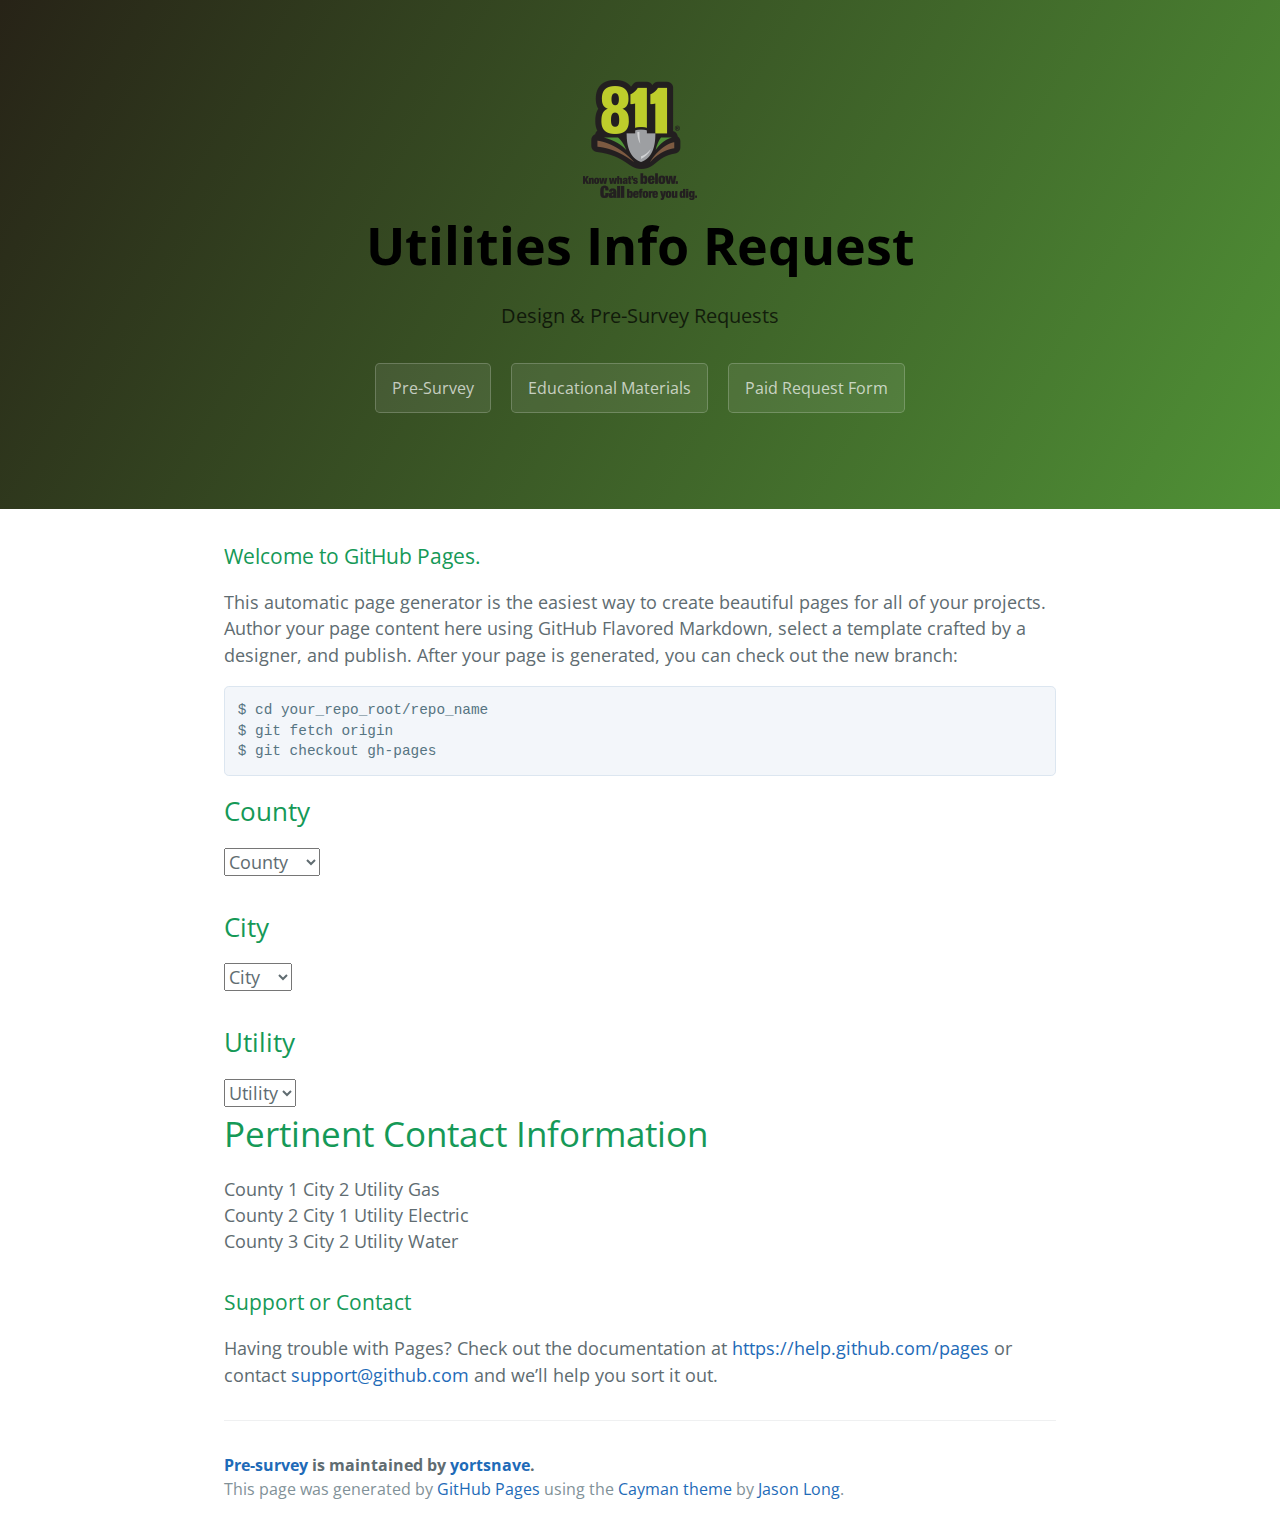
==== edu-docs.html @ b0977305 "test" ====
<!DOCTYPE html>
<html lang="en-us">
  <head>
    <meta charset="UTF-8">
    <title>Pre-survey by yortsnave</title>
    <meta name="viewport" content="width=device-width, initial-scale=1">
    <link rel="stylesheet" type="text/css" href="stylesheets/normalize.css" media="screen">
    <link href='http://fonts.googleapis.com/css?family=Open+Sans:400,700' rel='stylesheet' type='text/css'>
    <link rel="stylesheet" type="text/css" href="stylesheets/stylesheet.css" media="screen">
    <link rel="stylesheet" type="text/css" href="stylesheets/github-light.css" media="screen">
    <link rel="stylesheet" type="text/css" href="/semantic/dist/semantic.min.css">
    <script src="semantic/dist/semantic.min.js"></script>
    
    
     
  </head>
  <body>
    
     <script type="text/javascript"> 
    
    jQuery(function ($) {

    var selects = $('#select-container select'),
        results = $('#results-container > div');

    selects.change(function () {
        var values = '';
        selects.each(function () {
            values += '.' + $(this).val();
        });
        results.filter(values).show().siblings().hide();
    });

});
     </script>
      
    
    <section class="page-header">
      <img src="images/811logo.png">
      <h1 class="project-name"> Utilities Info Request</h1>
      <h2 class="project-tagline">Design & Pre-Survey Requests</h2>
      <a href="http://yortsnave.github.io/pre-survey/" class="btn">Pre-Survey</a>
      <a href="http://yortsnave.github.io/pre-survey/edu-docs" class="btn">Educational Materials</a>
      <a href="http://yortsnave.github.io/pre-survey/paid-request" class="btn">Paid Request Form</a>
     </section>

    <section class="main-content">
      <h3>
<a id="welcome-to-github-pages" class="anchor" href="#welcome-to-github-pages" aria-hidden="true"><span class="octicon octicon-link"></span></a>Welcome to GitHub Pages.</h3>

<p>This automatic page generator is the easiest way to create beautiful pages for all of your projects. Author your page content here using GitHub Flavored Markdown, select a template crafted by a designer, and publish. After your page is generated, you can check out the new branch:</p>

<pre><code>$ cd your_repo_root/repo_name
$ git fetch origin
$ git checkout gh-pages
</code></pre>

<div class="margins1">

	<h2>County</h2>
	<div id='select-container'>
		<select>
			<option value='none'>County</option>
			<option value='County1'>County 1</option>
			<option value='County2'>County 2</option>
			<option value='County3'>County 3</option>
		</select>
		
		<h2>City</h2>
		<select>
			<option value='none'>City</option>
			<option value='City1'>City 1</option>
			<option value='City2'>City 2</option>
			<option value='City3'>City 3</option>
		</select>
		
		<h2>Utility</h2>
		<select>
			<option value='none'>Utility</option>
			<option value='Water'>Water</option>
			<option value='Gas'>Water</option>
			<option value='Electric'>Water</option>
		</select>
		
		</br>
	</div>
</div>
<div class="margins2">
	<h1>Pertinent Contact Information</h1>

	<div id='results-container'>
		<div class='County1 City2 Gas'>County 1 City 2 Utility Gas</div>
		<div class='County1 City2 Gas'>County 2 City 1 Utility Electric</div>
		<div class='County1 City2 Gas'>County 3 City 2 Utility Water</div>
	</div>
</div>


<h3>
<a id="support-or-contact" class="anchor" href="#support-or-contact" aria-hidden="true"><span class="octicon octicon-link"></span></a>Support or Contact</h3>

<p>Having trouble with Pages? Check out the documentation at <a href="https://help.github.com/pages">https://help.github.com/pages</a> or contact <a href="mailto:support@github.com">support@github.com</a> and we’ll help you sort it out.</p>

      <footer class="site-footer">
        <span class="site-footer-owner"><a href="https://github.com/yortsnave/pre-survey">Pre-survey</a> is maintained by <a href="https://github.com/yortsnave">yortsnave</a>.</span>

        <span class="site-footer-credits">This page was generated by <a href="https://pages.github.com">GitHub Pages</a> using the <a href="https://github.com/jasonlong/cayman-theme">Cayman theme</a> by <a href="https://twitter.com/jasonlong">Jason Long</a>.</span>
      </footer>

    </section>

  
  </body>
</html>
---- stylesheets/stylesheet.css ----
* {
  box-sizing: border-box; }

body {
  padding: 0;
  margin: 0;
  font-family: "Open Sans", "Helvetica Neue", Helvetica, Arial, sans-serif;
  font-size: 16px;
  line-height: 1.5;
  color: #606c71; }

a {
  color: #1e6bb8;
  text-decoration: none; }
  a:hover {
    text-decoration: underline; }

.btn {
  display: inline-block;
  margin-bottom: 1rem;
  color: rgba(255, 255, 255, 0.7);
  background-color: rgba(255, 255, 255, 0.08);
  border-color: rgba(255, 255, 255, 0.2);
  border-style: solid;
  border-width: 1px;
  border-radius: 0.3rem;
  transition: color 0.2s, background-color 0.2s, border-color 0.2s; }
  .btn + .btn {
    margin-left: 1rem; }

.btn:hover {
  color: rgba(255, 255, 255, 0.8);
  text-decoration: none;
  background-color: rgba(255, 255, 255, 0.2);
  border-color: rgba(255, 255, 255, 0.3); }

@media screen and (min-width: 64em) {
  .btn {
    padding: 0.75rem 1rem; } }

@media screen and (min-width: 42em) and (max-width: 64em) {
  .btn {
    padding: 0.6rem 0.9rem;
    font-size: 0.9rem; } }

@media screen and (max-width: 42em) {
  .btn {
    display: block;
    width: 100%;
    padding: 0.75rem;
    font-size: 0.9rem; }
    .btn + .btn {
      margin-top: 1rem;
      margin-left: 0; } }
      
.btn2 {
  display: inline-block;
  margin-bottom: 1rem;
  color: rgba(80, 146, 54, 0.7);
  background-color: rgba(80, 146, 54, 0.08);
  border-color: rgba(80, 146, 54, 0.2);
  border-style: solid;
  border-width: 1px;
  border-radius: 0.3rem;
  transition: color 0.2s, background-color 0.2s, border-color 0.2s; }
  .btn2 + .btn2 {
    margin-left: 1rem; }

.btn2:hover {
  color: rgba(80, 146, 54, 0.8);
  text-decoration: none;
  background-color: rgba(80, 146, 54, 0.2);
  border-color: rgba(80, 146, 54, 0.3); }

@media screen and (min-width: 64em) {
  .btn2 {
    padding: 0.75rem 1rem; } }

@media screen and (min-width: 42em) and (max-width: 64em) {
  .btn2 {
    padding: 0.6rem 0.9rem;
    font-size: 0.9rem; } }

@media screen and (max-width: 42em) {
  .btn2 {
    display: block;
    width: 100%;
    padding: 0.75rem;
    font-size: 0.9rem; }
    .btn2 + .btn2 {
      margin-top: 1rem;
      margin-left: 0; } }

.page-header {
  color: #000000;
  text-align: center;
  background-color: #509236;
  background-image: linear-gradient(120deg, #272317, #509236); }

@media screen and (min-width: 64em) {
  .page-header {
    padding: 5rem 6rem; } }

@media screen and (min-width: 42em) and (max-width: 64em) {
  .page-header {
    padding: 3rem 4rem; } }

@media screen and (max-width: 42em) {
  .page-header {
    padding: 2rem 1rem; } }

.project-name {
  margin-top: 0;
  margin-bottom: 0.1rem; }

@media screen and (min-width: 64em) {
  .project-name {
    font-size: 3.25rem; } }

@media screen and (min-width: 42em) and (max-width: 64em) {
  .project-name {
    font-size: 2.25rem; } }

@media screen and (max-width: 42em) {
  .project-name {
    font-size: 1.75rem; } }

.project-tagline {
  margin-bottom: 2rem;
  font-weight: normal;
  opacity: 0.7; }

@media screen and (min-width: 64em) {
  .project-tagline {
    font-size: 1.25rem; } }

@media screen and (min-width: 42em) and (max-width: 64em) {
  .project-tagline {
    font-size: 1.15rem; } }

@media screen and (max-width: 42em) {
  .project-tagline {
    font-size: 1rem; } }

.main-content :first-child {
  margin-top: 0; }
.main-content img {
  max-width: 100%; }
.main-content h1, .main-content h2, .main-content h3, .main-content h4, .main-content h5, .main-content h6 {
  margin-top: 2rem;
  margin-bottom: 1rem;
  font-weight: normal;
  color: #159957; }
.main-content p {
  margin-bottom: 1em; }
.main-content code {
  padding: 2px 4px;
  font-family: Consolas, "Liberation Mono", Menlo, Courier, monospace;
  font-size: 0.9rem;
  color: #383e41;
  background-color: #f3f6fa;
  border-radius: 0.3rem; }
.main-content pre {
  padding: 0.8rem;
  margin-top: 0;
  margin-bottom: 1rem;
  font: 1rem Consolas, "Liberation Mono", Menlo, Courier, monospace;
  color: #567482;
  word-wrap: normal;
  background-color: #f3f6fa;
  border: solid 1px #dce6f0;
  border-radius: 0.3rem; }
  .main-content pre > code {
    padding: 0;
    margin: 0;
    font-size: 0.9rem;
    color: #567482;
    word-break: normal;
    white-space: pre;
    background: transparent;
    border: 0; }
.main-content .highlight {
  margin-bottom: 1rem; }
  .main-content .highlight pre {
    margin-bottom: 0;
    word-break: normal; }
.main-content .highlight pre, .main-content pre {
  padding: 0.8rem;
  overflow: auto;
  font-size: 0.9rem;
  line-height: 1.45;
  border-radius: 0.3rem; }
.main-content pre code, .main-content pre tt {
  display: inline;
  max-width: initial;
  padding: 0;
  margin: 0;
  overflow: initial;
  line-height: inherit;
  word-wrap: normal;
  background-color: transparent;
  border: 0; }
  .main-content pre code:before, .main-content pre code:after, .main-content pre tt:before, .main-content pre tt:after {
    content: normal; }
.main-content ul, .main-content ol {
  margin-top: 0; }
.main-content blockquote {
  padding: 0 1rem;
  margin-left: 0;
  color: #819198;
  border-left: 0.3rem solid #dce6f0; }
  .main-content blockquote > :first-child {
    margin-top: 0; }
  .main-content blockquote > :last-child {
    margin-bottom: 0; }
.main-content table {
  display: block;
  width: 100%;
  overflow: auto;
  word-break: normal;
  word-break: keep-all; }
  .main-content table th {
    font-weight: bold; }
  .main-content table th, .main-content table td {
    padding: 0.5rem 1rem;
    border: 1px solid #e9ebec; }
.main-content dl {
  padding: 0; }
  .main-content dl dt {
    padding: 0;
    margin-top: 1rem;
    font-size: 1rem;
    font-weight: bold; }
  .main-content dl dd {
    padding: 0;
    margin-bottom: 1rem; }
.main-content hr {
  height: 2px;
  padding: 0;
  margin: 1rem 0;
  background-color: #eff0f1;
  border: 0; }

@media screen and (min-width: 64em) {
  .main-content {
    max-width: 64rem;
    padding: 2rem 6rem;
    margin: 0 auto;
    font-size: 1.1rem; } }

@media screen and (min-width: 42em) and (max-width: 64em) {
  .main-content {
    padding: 2rem 4rem;
    font-size: 1.1rem; } }

@media screen and (max-width: 42em) {
  .main-content {
    padding: 2rem 1rem;
    font-size: 1rem; } }

.site-footer {
  padding-top: 2rem;
  margin-top: 2rem;
  border-top: solid 1px #eff0f1; }

.site-footer-owner {
  display: block;
  font-weight: bold; }

.site-footer-credits {
  color: #819198; }

@media screen and (min-width: 64em) {
  .site-footer {
    font-size: 1rem; } }

@media screen and (min-width: 42em) and (max-width: 64em) {
  .site-footer {
    font-size: 1rem; } }

@media screen and (max-width: 42em) {
  .site-footer {
    font-size: 0.9rem; } }

.video-container {
	position:relative;
	padding-bottom:56.25%;
	padding-top:30px;
	height:0;
	overflow:hidden;
}

.video-container iframe, .video-container object, .video-container embed {
	position:absolute;
	top:0;
	left:0;
	width:100%;
	max-width: 600px;
	height:100%;
	max-height: 360px;
}

.form-container {
	position:relative;
	padding-bottom:100%;
	padding-top:30px;
	height:900px;
	overflow:hidden;
}

.form-container iframe, .video-container object, .video-container embed {
	position:absolute;
	top:0;
	left:0;
	width:100%;
	max-width: 600px;
	height:855px;
	max-height:1500px;
}
---- stylesheets/github-light.css ----
/*
   Copyright 2014 GitHub Inc.

   Licensed under the Apache License, Version 2.0 (the "License");
   you may not use this file except in compliance with the License.
   You may obtain a copy of the License at

       http://www.apache.org/licenses/LICENSE-2.0

   Unless required by applicable law or agreed to in writing, software
   distributed under the License is distributed on an "AS IS" BASIS,
   WITHOUT WARRANTIES OR CONDITIONS OF ANY KIND, either express or implied.
   See the License for the specific language governing permissions and
   limitations under the License.

*/

.pl-c /* comment */ {
  color: #969896;
}

.pl-c1      /* constant, markup.raw, meta.diff.header, meta.module-reference, meta.property-name, support, support.constant, support.variable, variable.other.constant */,
.pl-s .pl-v /* string variable */ {
  color: #0086b3;
}

.pl-e  /* entity */,
.pl-en /* entity.name */ {
  color: #795da3;
}

.pl-s .pl-s1 /* string source */,
.pl-smi      /* storage.modifier.import, storage.modifier.package, storage.type.java, variable.other, variable.parameter.function */ {
  color: #333;
}

.pl-ent /* entity.name.tag */ {
  color: #63a35c;
}

.pl-k /* keyword, storage, storage.type */ {
  color: #a71d5d;
}

.pl-pds              /* punctuation.definition.string, string.regexp.character-class */,
.pl-s                /* string */,
.pl-s .pl-pse .pl-s1 /* string punctuation.section.embedded source */,
.pl-sr               /* string.regexp */,
.pl-sr .pl-cce       /* string.regexp constant.character.escape */,
.pl-sr .pl-sra       /* string.regexp string.regexp.arbitrary-repitition */,
.pl-sr .pl-sre       /* string.regexp source.ruby.embedded */ {
  color: #183691;
}

.pl-v /* variable */ {
  color: #ed6a43;
}

.pl-id /* invalid.deprecated */ {
  color: #b52a1d;
}

.pl-ii /* invalid.illegal */ {
  background-color: #b52a1d;
  color: #f8f8f8;
}

.pl-sr .pl-cce /* string.regexp constant.character.escape */ {
  color: #63a35c;
  font-weight: bold;
}

.pl-ml /* markup.list */ {
  color: #693a17;
}

.pl-mh        /* markup.heading */,
.pl-mh .pl-en /* markup.heading entity.name */,
.pl-ms        /* meta.separator */ {
  color: #1d3e81;
  font-weight: bold;
}

.pl-mq /* markup.quote */ {
  color: #008080;
}

.pl-mi /* markup.italic */ {
  color: #333;
  font-style: italic;
}

.pl-mb /* markup.bold */ {
  color: #333;
  font-weight: bold;
}

.pl-md /* markup.deleted, meta.diff.header.from-file */ {
  background-color: #ffecec;
  color: #bd2c00;
}

.pl-mi1 /* markup.inserted, meta.diff.header.to-file */ {
  background-color: #eaffea;
  color: #55a532;
}

.pl-mdr /* meta.diff.range */ {
  color: #795da3;
  font-weight: bold;
}

.pl-mo /* meta.output */ {
  color: #1d3e81;
}
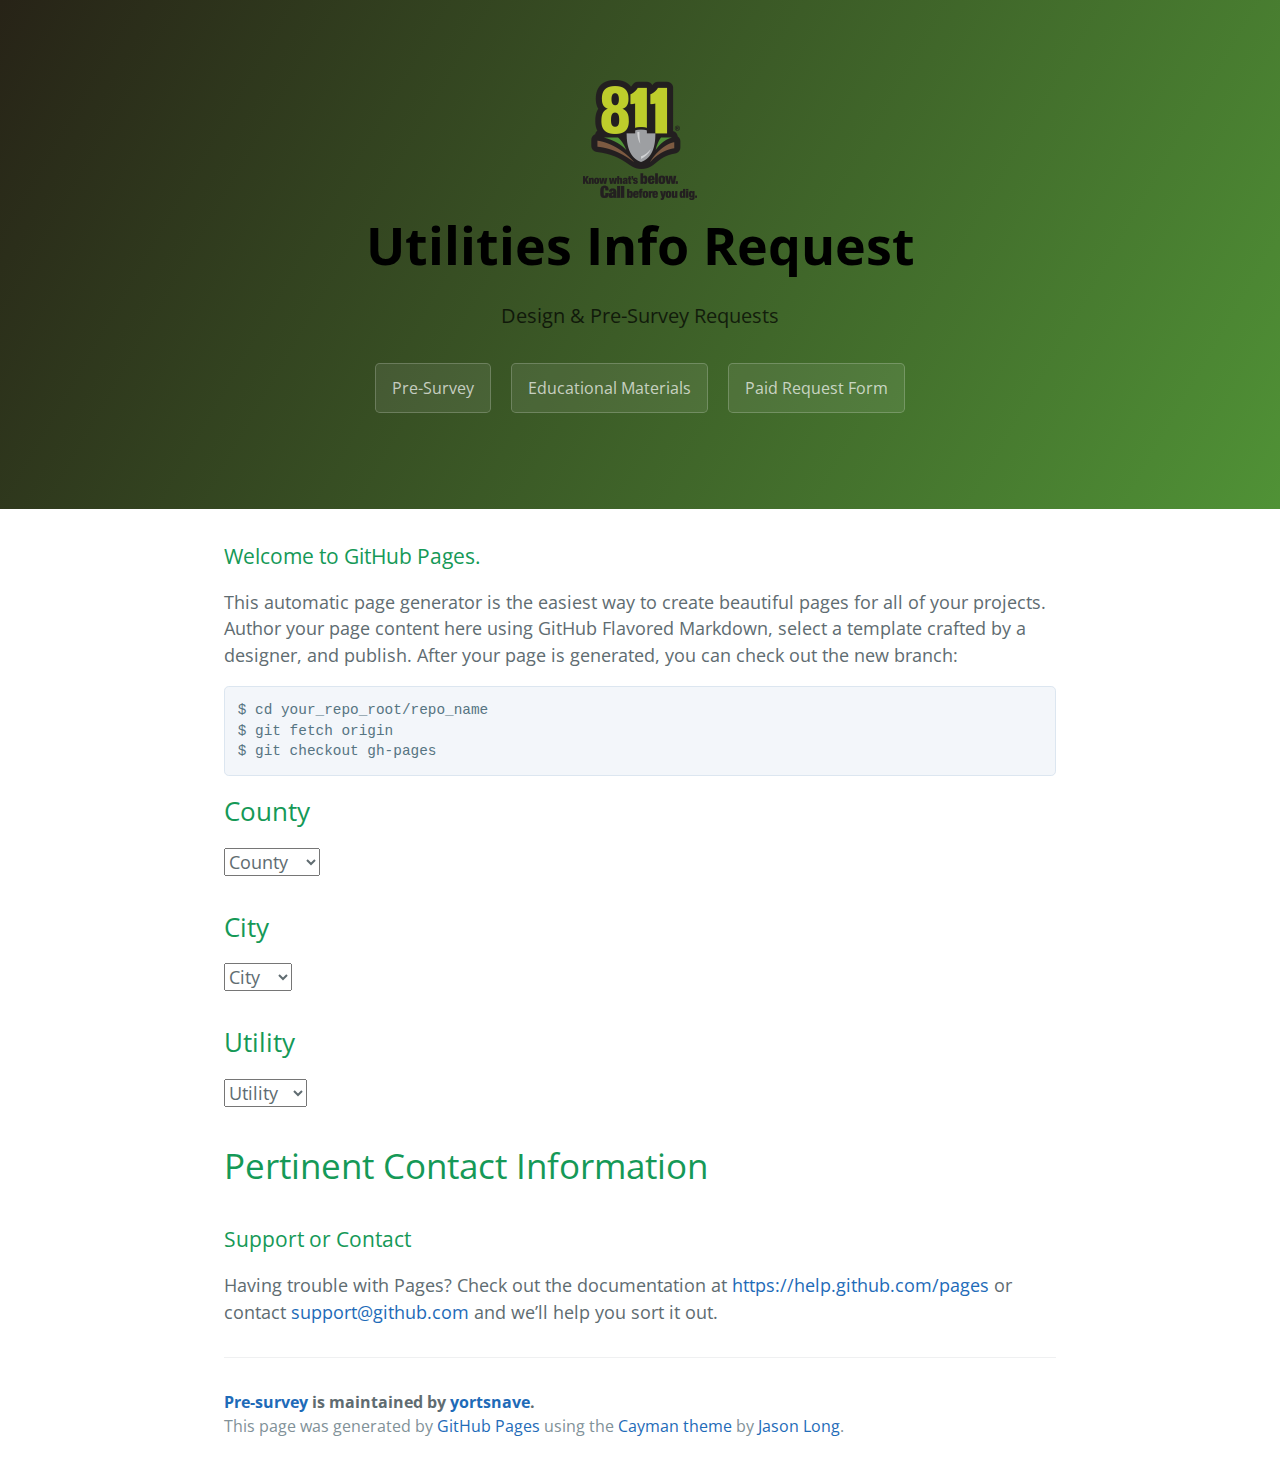
==== commit 569ba17e: "test" ====
--- a/edu-docs.html
+++ b/edu-docs.html
@@ -8,30 +8,27 @@
     <link href='http://fonts.googleapis.com/css?family=Open+Sans:400,700' rel='stylesheet' type='text/css'>
     <link rel="stylesheet" type="text/css" href="stylesheets/stylesheet.css" media="screen">
     <link rel="stylesheet" type="text/css" href="stylesheets/github-light.css" media="screen">
-    <link rel="stylesheet" type="text/css" href="/semantic/dist/semantic.min.css">
-    <script src="semantic/dist/semantic.min.js"></script>
-    
-    
-     
+  
   </head>
   <body>
     
      <script type="text/javascript"> 
     
-    jQuery(function ($) {
-
-    var selects = $('#select-container select'),
-        results = $('#results-container > div');
-
-    selects.change(function () {
-        var values = '';
-        selects.each(function () {
-            values += '.' + $(this).val();
+    jQuery(function($){
+    
+        var
+            selects = $('#select-container select'),
+            results = $('#results-container > div');
+            
+        selects.change(function(){        
+            var values = '';
+            selects.each(function(){
+                values += '.' + $(this).val();
+            });        
+            results.filter(values).show().siblings().hide();
         });
-        results.filter(values).show().siblings().hide();
+        
     });
-
-});
      </script>
       
     
@@ -78,14 +75,14 @@
 		<select>
 			<option value='none'>Utility</option>
 			<option value='Water'>Water</option>
-			<option value='Gas'>Water</option>
-			<option value='Electric'>Water</option>
+			<option value='Gas'>Gas</option>
+			<option value='Electric'>Electric</option>
 		</select>
 		
 		</br>
 	</div>
 </div>
-<div class="margins2">
+
 	<h1>Pertinent Contact Information</h1>
 
 	<div id='results-container'>
@@ -93,7 +90,7 @@
 		<div class='County1 City2 Gas'>County 2 City 1 Utility Electric</div>
 		<div class='County1 City2 Gas'>County 3 City 2 Utility Water</div>
 	</div>
-</div>
+
 
 
 <h3>
--- a/stylesheets/stylesheet.css
+++ b/stylesheets/stylesheet.css
@@ -316,4 +316,8 @@
 	max-width: 600px;
 	height:855px;
 	max-height:1500px;
+}
+
+#results-container > div {
+    display: none;
 }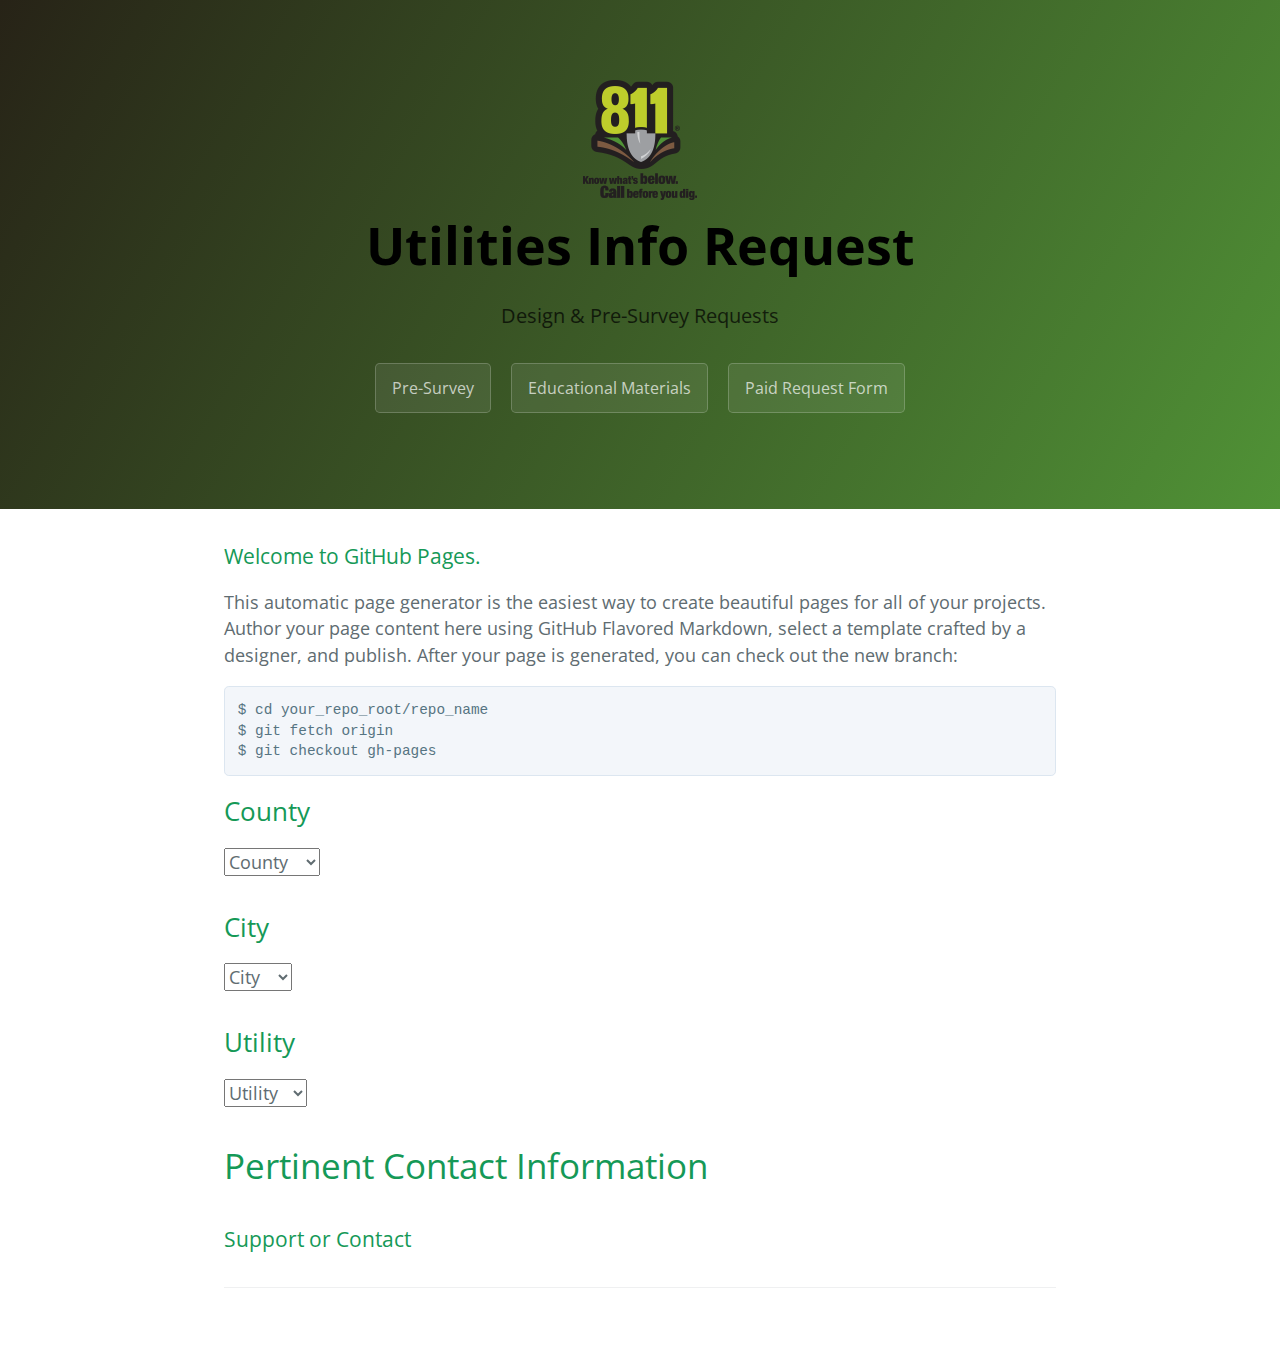
==== commit 511b0476: "Update edu-docs.html" ====
--- a/edu-docs.html
+++ b/edu-docs.html
@@ -12,27 +12,7 @@
   </head>
   <body>
     
-     <script type="text/javascript"> 
-    
-    jQuery(function($){
-    
-        var
-            selects = $('#select-container select'),
-            results = $('#results-container > div');
-            
-        selects.change(function(){        
-            var values = '';
-            selects.each(function(){
-                values += '.' + $(this).val();
-            });        
-            results.filter(values).show().siblings().hide();
-        });
-        
-    });
-     </script>
-      
-    
-    <section class="page-header">
+      <section class="page-header">
       <img src="images/811logo.png">
       <h1 class="project-name"> Utilities Info Request</h1>
       <h2 class="project-tagline">Design & Pre-Survey Requests</h2>
@@ -96,17 +76,30 @@
 <h3>
 <a id="support-or-contact" class="anchor" href="#support-or-contact" aria-hidden="true"><span class="octicon octicon-link"></span></a>Support or Contact</h3>
 
-<p>Having trouble with Pages? Check out the documentation at <a href="https://help.github.com/pages">https://help.github.com/pages</a> or contact <a href="mailto:support@github.com">support@github.com</a> and we’ll help you sort it out.</p>
-
       <footer class="site-footer">
-        <span class="site-footer-owner"><a href="https://github.com/yortsnave/pre-survey">Pre-survey</a> is maintained by <a href="https://github.com/yortsnave">yortsnave</a>.</span>
-
-        <span class="site-footer-credits">This page was generated by <a href="https://pages.github.com">GitHub Pages</a> using the <a href="https://github.com/jasonlong/cayman-theme">Cayman theme</a> by <a href="https://twitter.com/jasonlong">Jason Long</a>.</span>
-      </footer>
+        </footer>
 
     </section>
 
-  
+  <script type="text/javascript" src="jquery.js">
+    
+    $( document ).ready(function($){
+    
+        var
+            selects = $('#select-container select'),
+            results = $('#results-container > div');
+            
+        selects.change(function(){        
+            var values = '';
+            selects.each(function(){
+                values += '.' + $(this).val();
+            });        
+            results.filter(values).show().siblings().hide();
+        });
+        
+    });
+     </script>
+     
   </body>
 </html>
 
